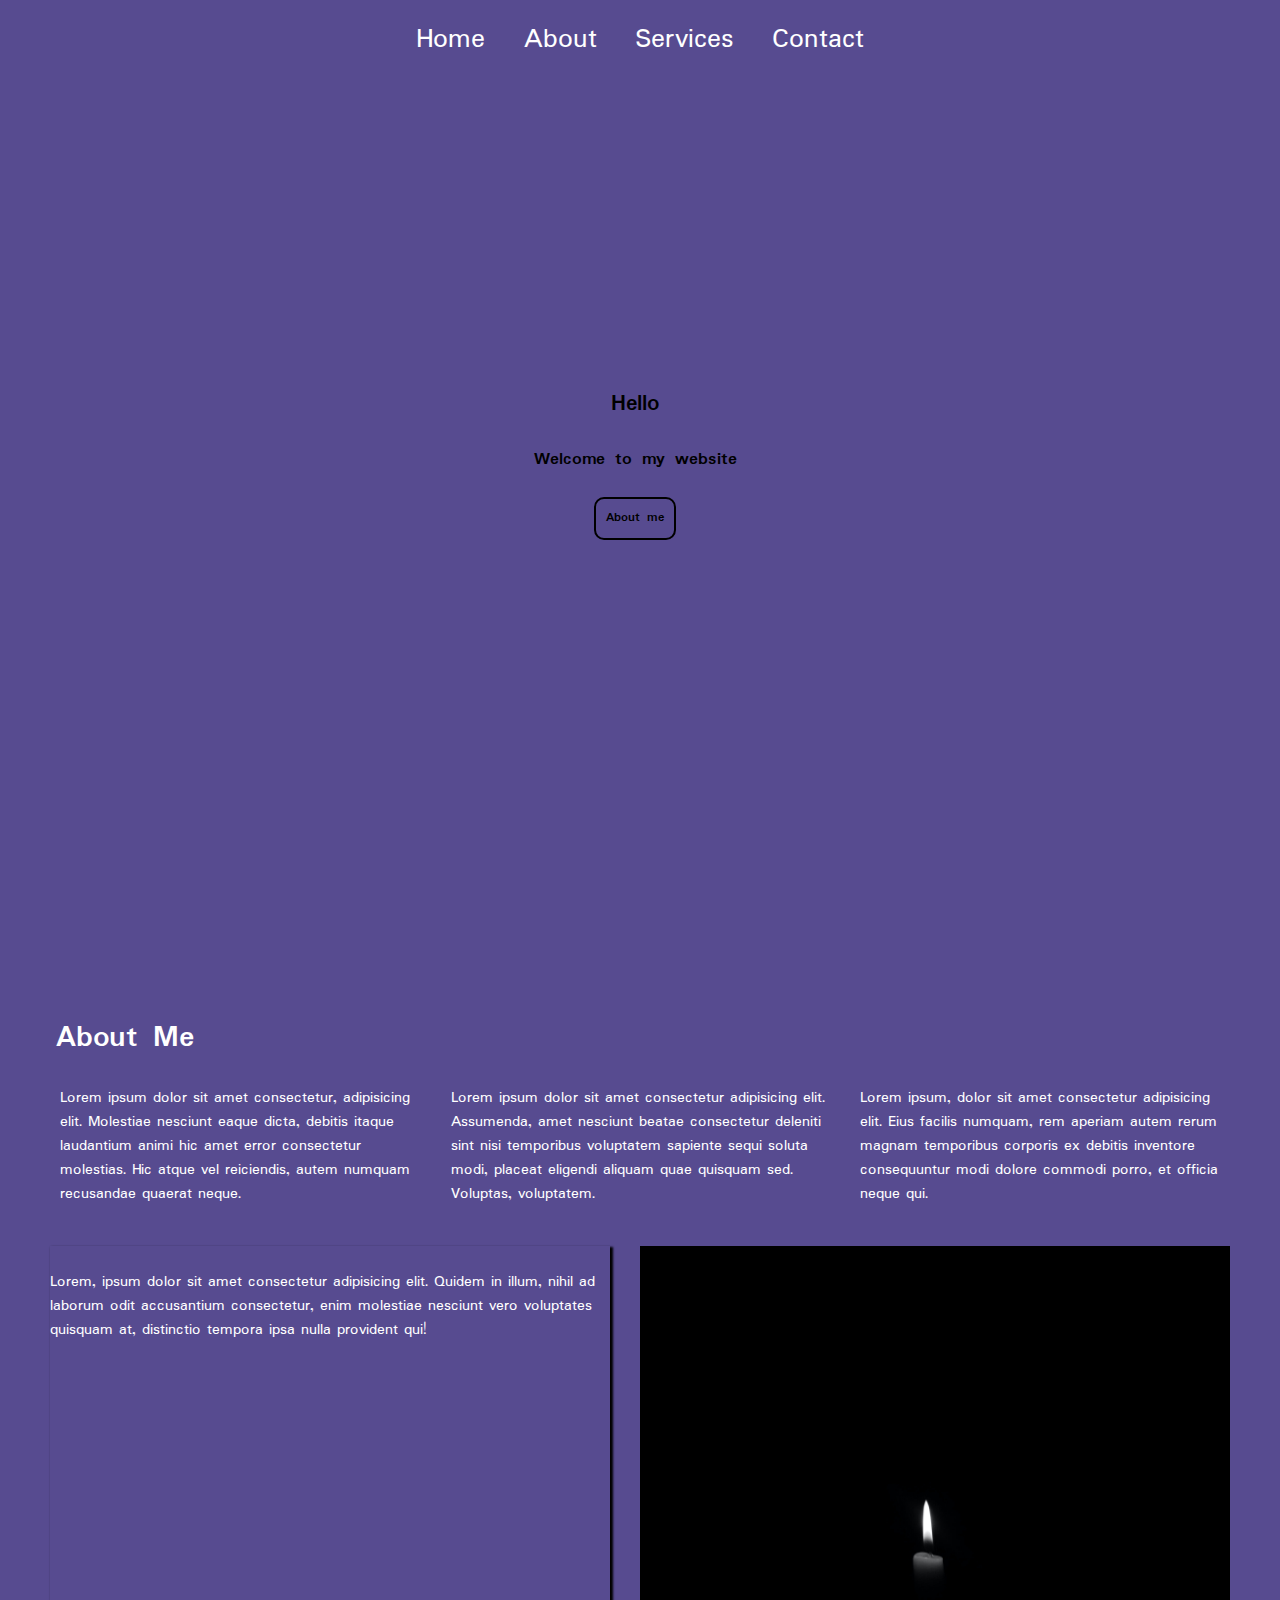
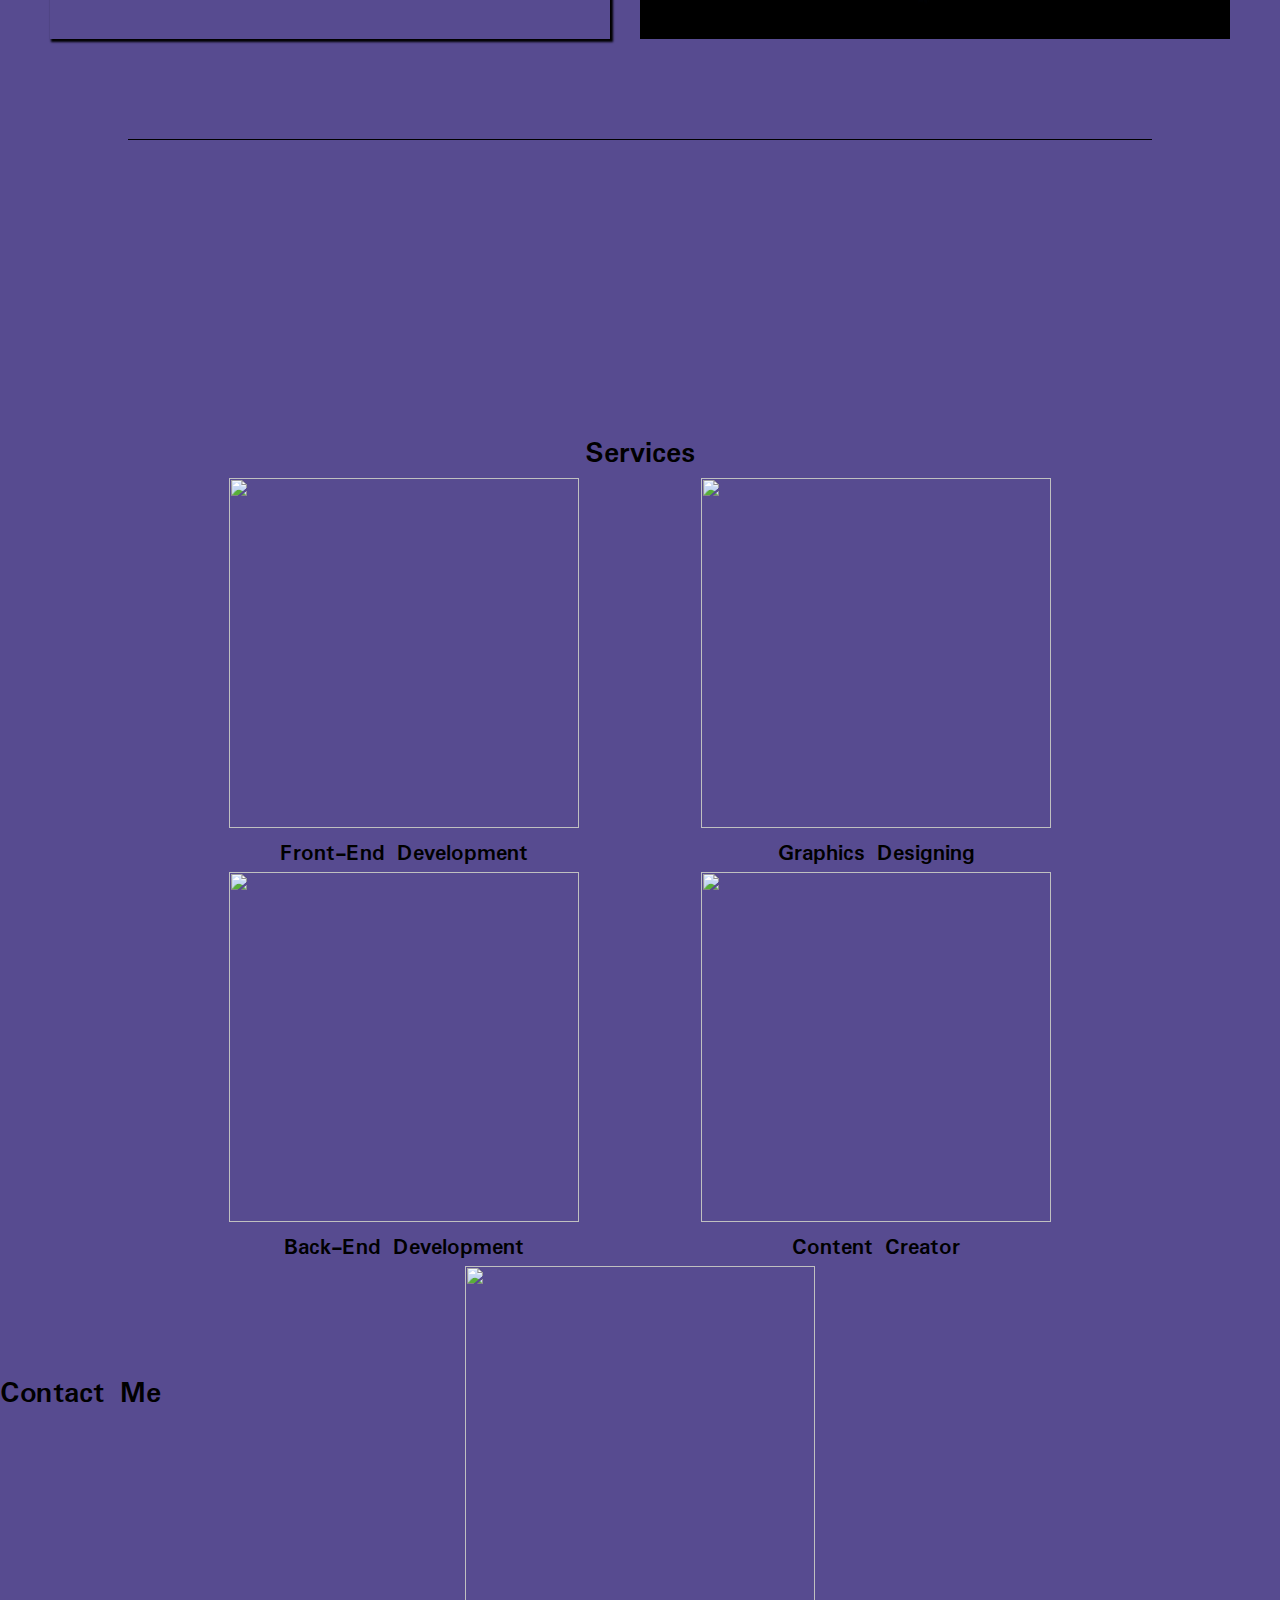
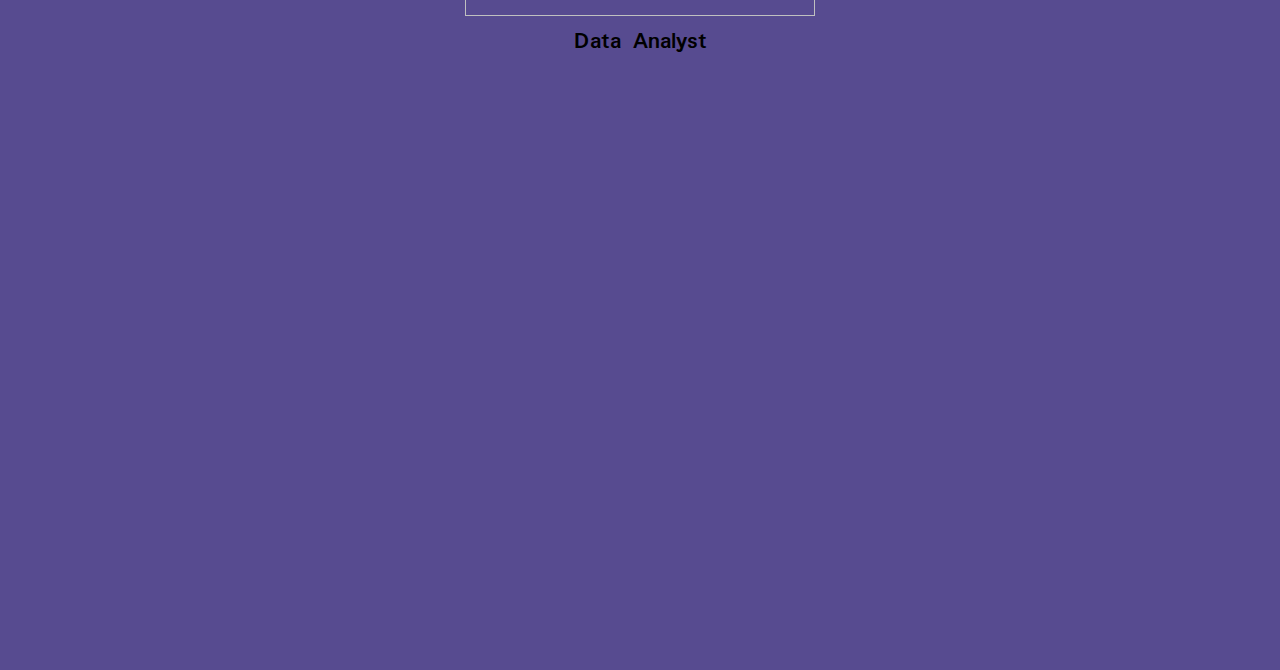
==== index.html @ d16b0ad0 "new html" ====
<!DOCTYPE html>
<html lang="en">
  <head>
    <meta charset="UTF-8" />
    <meta http-equiv="X-UA-Compatible" content="IE=edge" />
    <meta name="viewport" content="width=device-width, initial-scale=1.0" />
    <title>Portfoio</title>
    <link rel="stylesheet" href="./style.css" />
    <link rel="preconnect" href="https://fonts.gstatic.com" />
    <link
      href="https://fonts.googleapis.com/css2?family=Padauk&display=swap"
      rel="stylesheet"
    />
  </head>

  <body>
    <div class="container">
      <div class="nav">
        <div class="logo"></div>
        <div class="menu-items">
          <ul class="menu_list">
            <li><a href="#">Home</a></li>
            <li><a href="#about">About</a></li>
            <li><a href="#service">Services</a></li>
            <li><a href="#contact">Contact</a></li>
          </ul>
        </div>
      </div>
      <div class="text_overley">
        <h2 class="over_text">Hello</h2>
        <br />
        <h3>Welcome to my website</h3>
        <br />
        <a href="#about"><button class="btn">About me</button></a>
      </div>
    </div>

    <!-- Body part start -->
    <section class="about" id="about">
      <h1 class="text_about">About Me</h1>
      <div class="container_fluid">
        <div class="box">
          <p>
            Lorem ipsum dolor sit amet consectetur, adipisicing elit. Molestiae
            nesciunt eaque dicta, debitis itaque laudantium animi hic amet error
            consectetur molestias. Hic atque vel reiciendis, autem numquam
            recusandae quaerat neque.
          </p>
        </div>
        <div class="box">
          <p>
            Lorem ipsum dolor sit amet consectetur adipisicing elit. Assumenda,
            amet nesciunt beatae consectetur deleniti sint nisi temporibus
            voluptatem sapiente sequi soluta modi, placeat eligendi aliquam quae
            quisquam sed. Voluptas, voluptatem.
          </p>
        </div>
        <div class="box">
          <p>
            Lorem ipsum, dolor sit amet consectetur adipisicing elit. Eius
            facilis numquam, rem aperiam autem rerum magnam temporibus corporis
            ex debitis inventore consequuntur modi dolore commodi porro, et
            officia neque qui.
          </p>
        </div>
      </div>
      <div class="image_container">
        <div class="text_box">
          <br />

          <p>
            Lorem, ipsum dolor sit amet consectetur adipisicing elit. Quidem in
            illum, nihil ad laborum odit accusantium consectetur, enim molestiae
            nesciunt vero voluptates quisquam at, distinctio tempora ipsa nulla
            provident qui!
          </p>
        </div>
        <img class="img_img" src="/1.jpg" alt="" />
      </div>
      <div class="line"></div>
    </section>

    <section class="service" id="service">
      <div class="text_section">
        <h1>Services</h1>
      </div>
      <div class="service_container">
        <div class="img_service">
          <img
            class="query"
            src="
          website.svg"
            alt=""
          />

          <h4>Front-End Development</h4>
        </div>
        <div class="img_service">
          <img src="desiug.svg" alt="" />
          <h4>Graphics Designing</h4>
        </div>
        <div class="img_service">
          <img src="backend.svg" alt="" />

          <h4>Back-End Development</h4>
        </div>

        <div class="img_service">
          <img src="content.svg" alt="" />
          <h4>Content Creator</h4>
        </div>
        <div class="img_service">
          <img src="dataanalyst.svg" alt="" />
          <h4>Data Analyst</h4>
        </div>
      </div>
    </section>
    <section class="contact" id="contact">
      <h1>Contact Me</h1>
    </section>
  </body>
</html>
---- style.css ----
* {
  margin: 0;
  padding: 0;
  box-sizing: border-box;
  font-family: "Padauk", sans-serif;
}
html {
  scroll-behavior: smooth;
}
body {
  background-color: #574b90;
}

.container {
  margin-left: auto;
  margin-right: auto;

  background: url("2.jpg") no-repeat 0 0;
  background-size: cover;
  background-attachment: fixed;
  background-position: center;

  height: 110vh;
  width: 100%;
}

.nav {
  height: 100px;
  width: 100%;
}
.menu_items {
  display: flex;
}
.menu_list {
  display: flex;
  color: #fff;
  align-items: center;
  justify-content: center;
}
.menu_list > li {
  display: flex;
  color: #fff;
}
.menu_list > li > a {
  list-style: none;
  text-decoration: none;
  color: #fff;
  font-size: 1.8rem;

  padding: 1.2rem;
}
.menu_list > li > a:hover {
  font-weight: bold;
}
.text_overley {
  color: black;
  position: absolute;
  bottom: 40%;
  text-align: center;
  width: 100%;
  right: 5px;
}
.over_text {
  text-align: center;
}

.btn {
  padding: 0.6rem;
  background: #0000;
  border: 2px solid black;
  border-radius: 10px;

  color: black;
  font-weight: bold;
  cursor: pointer;
}
.btn:hover {
  background: transparent;
  padding: 0.7rem;
  color: #000;
}

#about {
  color: #fff;
  background: url("1.jpg") no-repeat 0 0;
  background-size: cover;
  background-attachment: fixed;
  background-position: center;

  height: 110vh;
  width: 100%;
}

.container_fluid {
  display: flex;
  margin: auto 50px;
}
.text_about {
  padding: 1.5rem;
  margin-left: 2rem;
}

.text_box {
  box-shadow: 2px 2px 2px 1px black;
  margin-right: 30px;
}

.box {
  margin: auto 10px;
}

.image_container {
  margin: 40px 50px;
  display: flex;
  justify-content: space-evenly;
}
.img_img {
  width: 50%;
  float: right;
}
.line {
  height: 1px;
  width: 80%;
  background-color: black;
  padding: 100px auto;
  margin: 100px auto;
}

.service {
  padding-top: 50px;
  color: black;
  padding: 50px;
  background: url("3.jpg") no-repeat 0 0;
  background-size: cover;
  background-attachment: fixed;
  background-position: center;

  height: 110vh;
  width: 100%;
}
.text_section {
  text-align: center;
}
.service_container {
  display: flex;
  width: 80%;
  margin: auto;
  flex-wrap: wrap;
  flex: 3;
}
.img_service {
  margin: auto;
}
.img_service > img {
  height: 350px;
  width: 350px;
}

.img_service > h4 {
  text-align: center;
  font-size: 1.5rem;
}
.contact {
  background: url("4.jpg") no-repeat 0 0;
  background-size: cover;
  background-attachment: fixed;
  background-position: center;

  height: 100vh;
  width: 100%;
}
@media only screen and (max-width: 600px) {
  .contact {
    height: 150vh;
  }
}
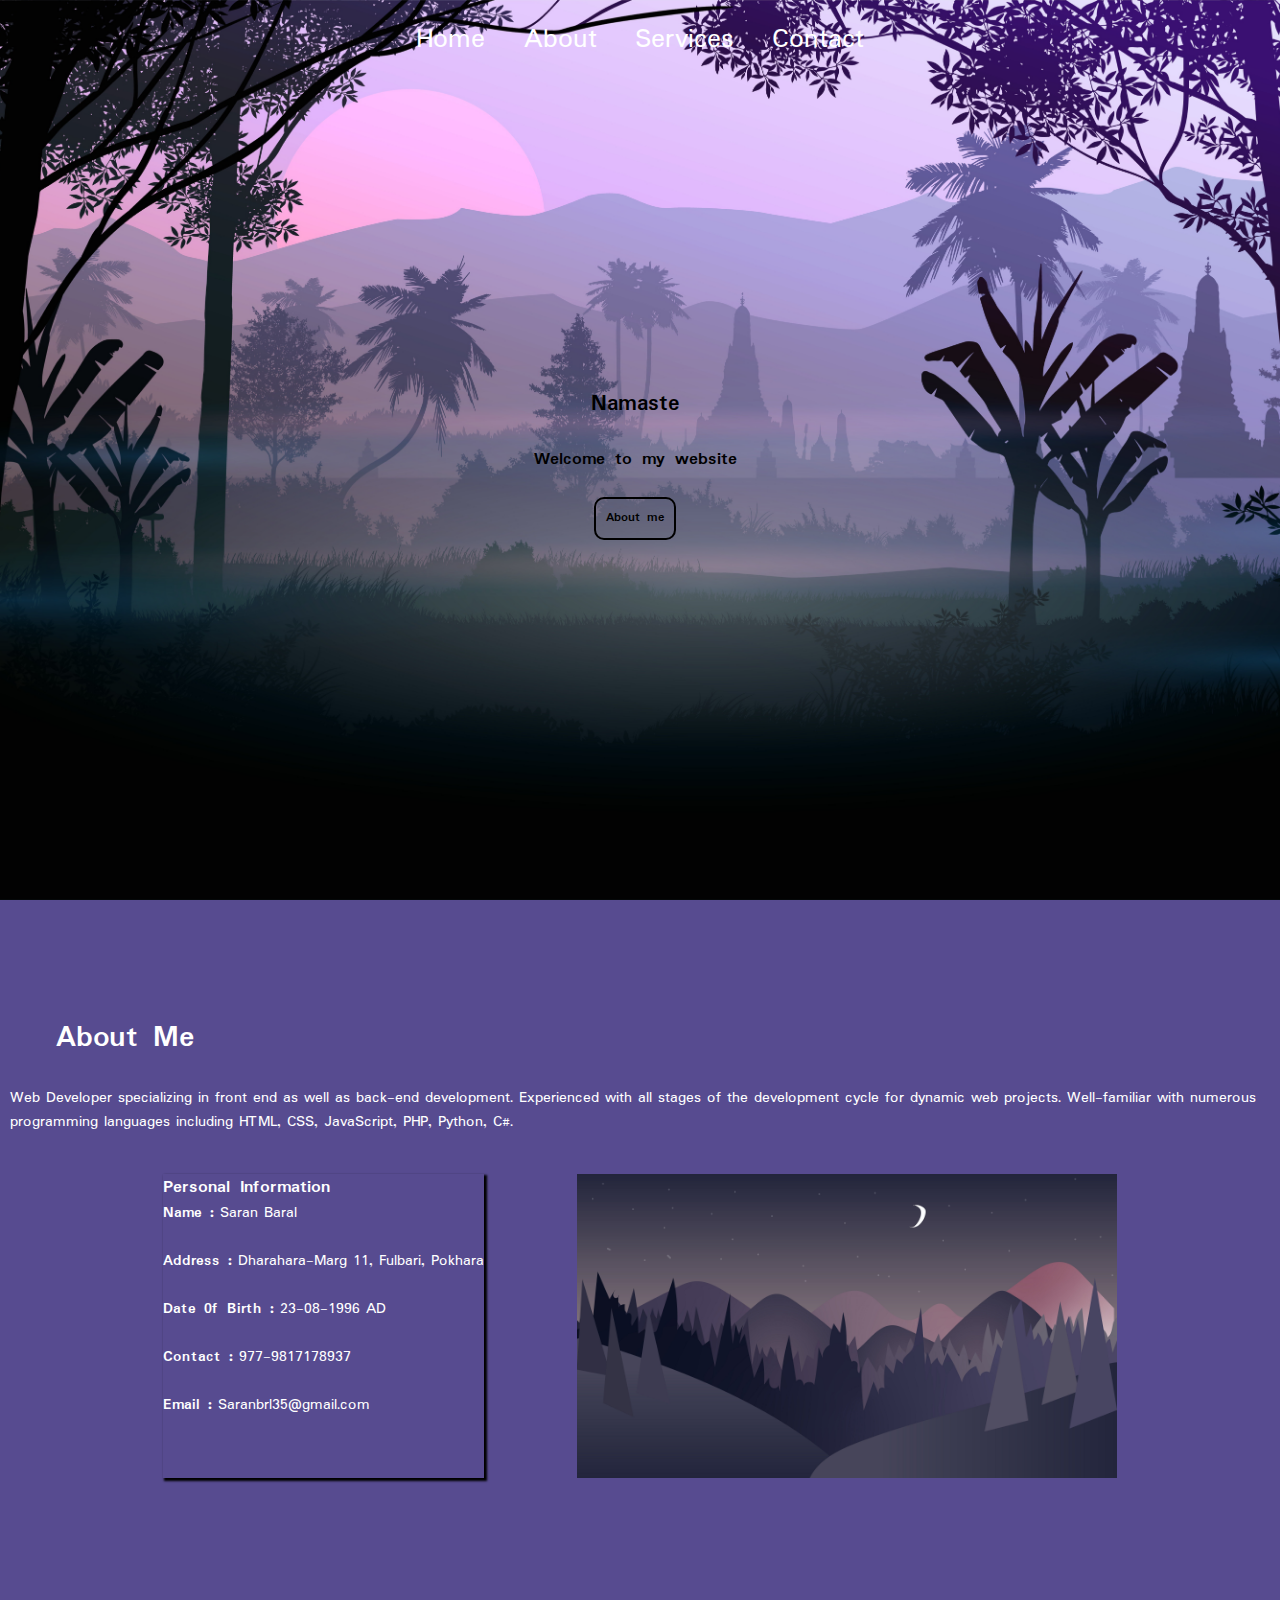
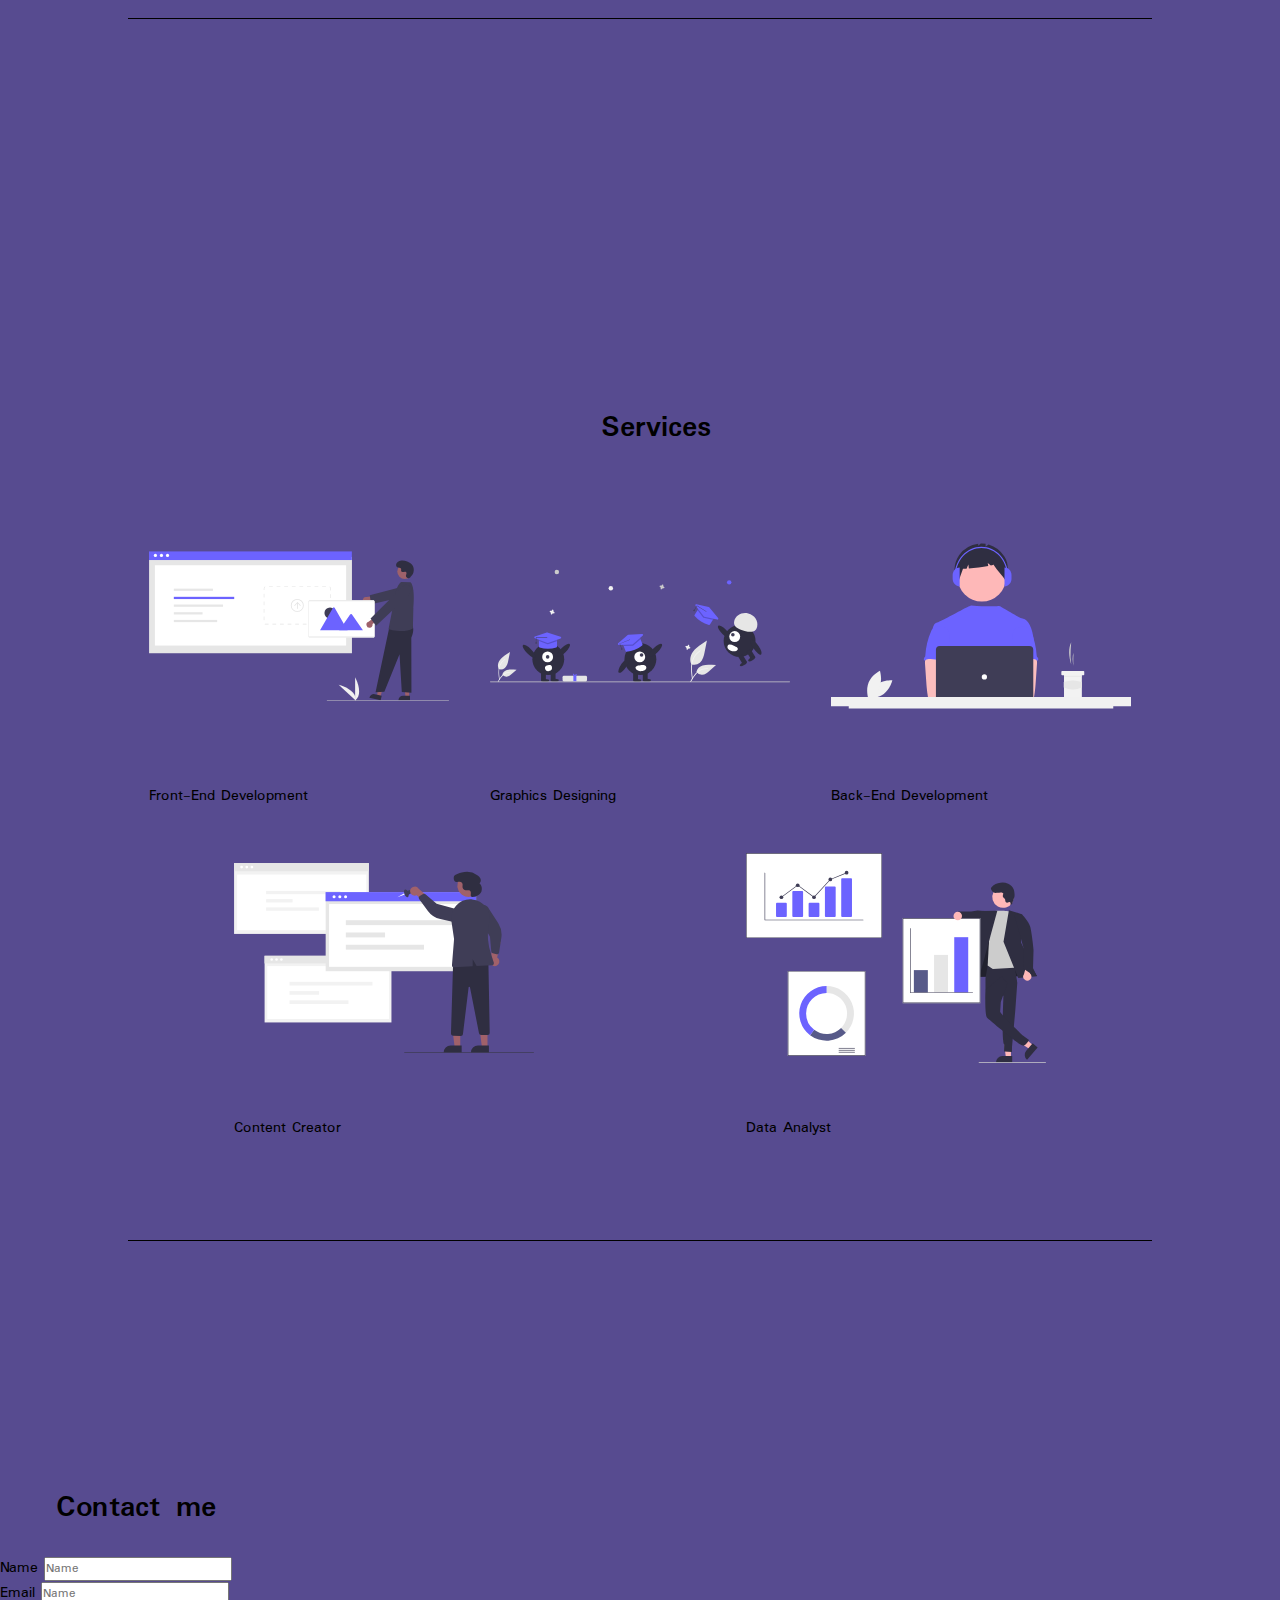
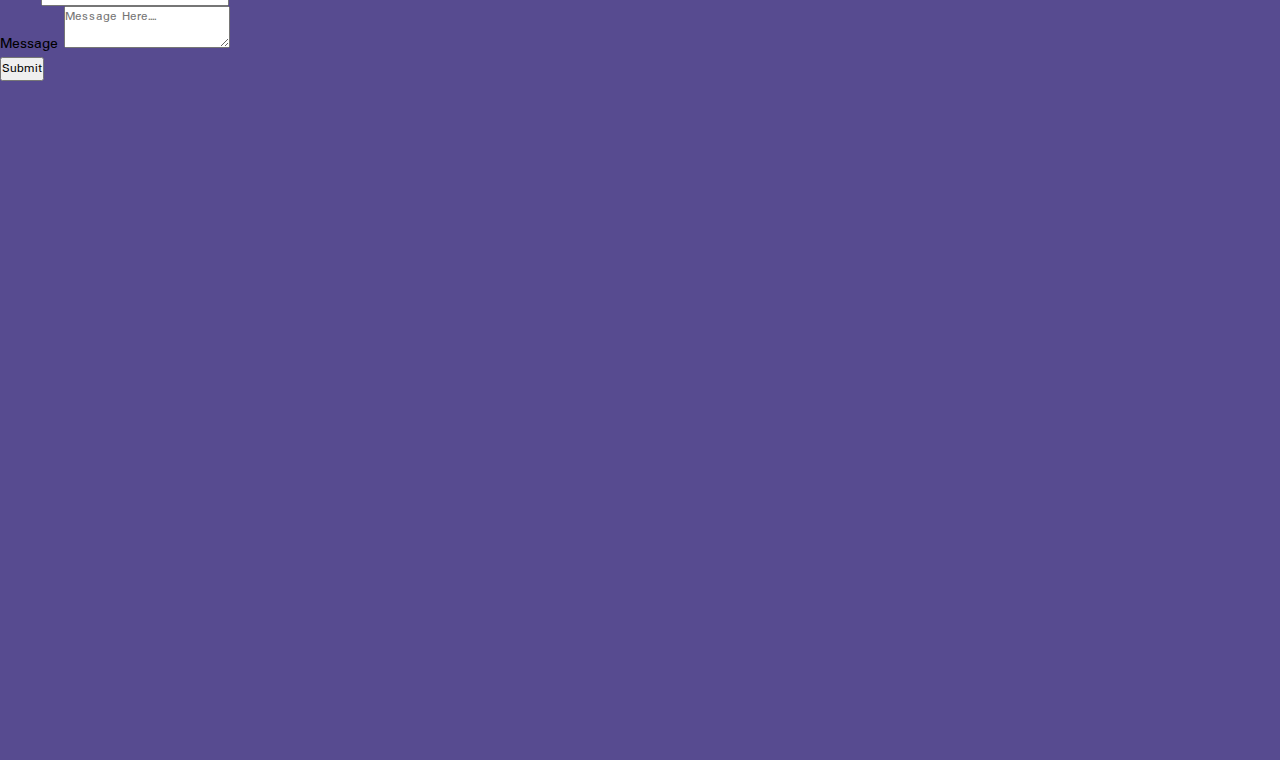
==== commit 367dca8f: "new update" ====
--- a/index.html
+++ b/index.html
@@ -4,13 +4,18 @@
     <meta charset="UTF-8" />
     <meta http-equiv="X-UA-Compatible" content="IE=edge" />
     <meta name="viewport" content="width=device-width, initial-scale=1.0" />
-    <title>Portfoio</title>
+    <title>Saran Baral</title>
     <link rel="stylesheet" href="./style.css" />
     <link rel="preconnect" href="https://fonts.gstatic.com" />
     <link
       href="https://fonts.googleapis.com/css2?family=Padauk&display=swap"
       rel="stylesheet"
     />
+    <link
+      rel="stylesheet"
+      href="https://unicons.iconscout.com/release/v4.0.0/css/line.css"
+    />
+    <script src="./index.js"></script>
   </head>
 
   <body>
@@ -19,104 +24,146 @@
         <div class="logo"></div>
         <div class="menu-items">
           <ul class="menu_list">
-            <li><a href="#">Home</a></li>
-            <li><a href="#about">About</a></li>
-            <li><a href="#service">Services</a></li>
-            <li><a href="#contact">Contact</a></li>
+            <li>
+              <a href="#"><i class="uil uil-estate"></i>Home</a>
+            </li>
+            <li>
+              <a href="#about"><i class="uil uil-user-check"></i>About</a>
+            </li>
+            <li>
+              <a href="#service"
+                ><i class="uil uil-shopping-bag"></i>Services</a
+              >
+            </li>
+            <li>
+              <a href="#contact"><i class="uil uil-phone-alt"></i>Contact</a>
+            </li>
           </ul>
         </div>
       </div>
       <div class="text_overley">
-        <h2 class="over_text">Hello</h2>
+        <h2 class="over_text">Namaste</h2>
         <br />
         <h3>Welcome to my website</h3>
         <br />
-        <a href="#about"><button class="btn">About me</button></a>
+        <a href="#about"
+          ><button class="btn">
+            About me<i class="uil uil-angle-down"></i></button
+        ></a>
       </div>
     </div>
 
     <!-- Body part start -->
     <section class="about" id="about">
       <h1 class="text_about">About Me</h1>
+      <div class="box">
+        <p class="main_text">
+          Web Developer specializing in front end as well as back-end
+          development. Experienced with all stages of the development cycle for
+          dynamic web projects. Well-familiar with numerous programming
+          languages including HTML, CSS, JavaScript, PHP, Python, C#.
+        </p>
+      </div>
       <div class="container_fluid">
-        <div class="box">
-          <p>
-            Lorem ipsum dolor sit amet consectetur, adipisicing elit. Molestiae
-            nesciunt eaque dicta, debitis itaque laudantium animi hic amet error
-            consectetur molestias. Hic atque vel reiciendis, autem numquam
-            recusandae quaerat neque.
-          </p>
+        <div class="image_container">
+          <div class="text_box">
+            <h3 class="mains_text"><strong>Personal Information</strong></h3>
+
+            <p class="main_text"><strong>Name :</strong> Saran Baral</p>
+            <br />
+            <p class="main_text">
+              <strong>Address :</strong> Dharahara-Marg 11, Fulbari, Pokhara
+            </p>
+            <br />
+            <p class="main_text">
+              <strong>Date 0f Birth :</strong> 23-08-1996 AD
+            </p>
+            <br />
+            <p class="main_text"><strong>Contact :</strong> 977-9817178937</p>
+            <br />
+            <p class="main_text">
+              <strong>Email :</strong> Saranbrl35@gmail.com
+            </p>
+            <br />
+          </div>
+          <img class="img_img" src="/1.jpg" alt="" />
         </div>
-        <div class="box">
-          <p>
-            Lorem ipsum dolor sit amet consectetur adipisicing elit. Assumenda,
-            amet nesciunt beatae consectetur deleniti sint nisi temporibus
-            voluptatem sapiente sequi soluta modi, placeat eligendi aliquam quae
-            quisquam sed. Voluptas, voluptatem.
-          </p>
-        </div>
-        <div class="box">
-          <p>
-            Lorem ipsum, dolor sit amet consectetur adipisicing elit. Eius
-            facilis numquam, rem aperiam autem rerum magnam temporibus corporis
-            ex debitis inventore consequuntur modi dolore commodi porro, et
-            officia neque qui.
-          </p>
-        </div>
-      </div>
-      <div class="image_container">
-        <div class="text_box">
-          <br />
-
-          <p>
-            Lorem, ipsum dolor sit amet consectetur adipisicing elit. Quidem in
-            illum, nihil ad laborum odit accusantium consectetur, enim molestiae
-            nesciunt vero voluptates quisquam at, distinctio tempora ipsa nulla
-            provident qui!
-          </p>
-        </div>
-        <img class="img_img" src="/1.jpg" alt="" />
       </div>
       <div class="line"></div>
     </section>
 
     <section class="service" id="service">
       <div class="text_section">
-        <h1>Services</h1>
+        <h1 class="text_about">Services</h1>
       </div>
       <div class="service_container">
         <div class="img_service">
           <img
-            class="query"
             src="
           website.svg"
             alt=""
           />
 
-          <h4>Front-End Development</h4>
+          <p class="main_text">Front-End Development</p>
         </div>
         <div class="img_service">
           <img src="desiug.svg" alt="" />
-          <h4>Graphics Designing</h4>
+          <p class="main_text">Graphics Designing</p>
         </div>
         <div class="img_service">
           <img src="backend.svg" alt="" />
-
-          <h4>Back-End Development</h4>
+          <p class="main_text">Back-End Development</p>
         </div>
-
         <div class="img_service">
           <img src="content.svg" alt="" />
-          <h4>Content Creator</h4>
+          <p class="main_text">Content Creator</p>
         </div>
         <div class="img_service">
           <img src="dataanalyst.svg" alt="" />
-          <h4>Data Analyst</h4>
+          <p class="main_text">Data Analyst</p>
         </div>
       </div>
+      <div class="line"></div>
     </section>
     <section class="contact" id="contact">
-      <h1>Contact Me</h1>
+      <h1 class="text_about">Contact me</h1>
+      <form name="myForm" onsubmit=" return validateForm()" class="form">
+        <div class="form_main">
+          <div class="fields">
+            <label class="form_text">Name </label>
+            <input
+              type="text"
+              class="form_control"
+              name="fname"
+              placeholder="Name"
+            />
+            <span id="error-name"></span>
+          </div>
+          <div class="fields">
+            <label class="form_text">Email </label>
+            <input
+              type="email"
+              class="form_control"
+              name="femail"
+              placeholder="Name"
+            />
+            <span id="error-email"></span>
+          </div>
+          <div class="fields">
+            <label class="form_text">Message </label>
+            <textarea
+              name="fmessage"
+              class="form_control"
+              placeholder="Message Here...."
+            ></textarea>
+            <span id="error-message"></span>
+          </div>
+        </div>
+
+        <button id="btn_contact">Submit</button>
+      </form>
     </section>
+
+    <footer class="footer"></footer>
   </body>
 </html>
--- a/style.css
+++ b/style.css
@@ -127,15 +127,15 @@
 }
 
 .service {
-  padding-top: 50px;
+  
   color: black;
-  padding: 50px;
+  padding: 20 50px;
   background: url("3.jpg") no-repeat 0 0;
   background-size: cover;
   background-attachment: fixed;
   background-position: center;
 
-  height: 110vh;
+  height: 120vh;
   width: 100%;
 }
 .text_section {
@@ -152,8 +152,8 @@
   margin: auto;
 }
 .img_service > img {
-  height: 350px;
-  width: 350px;
+  height: 300px;
+  width: 300px;
 }
 
 .img_service > h4 {
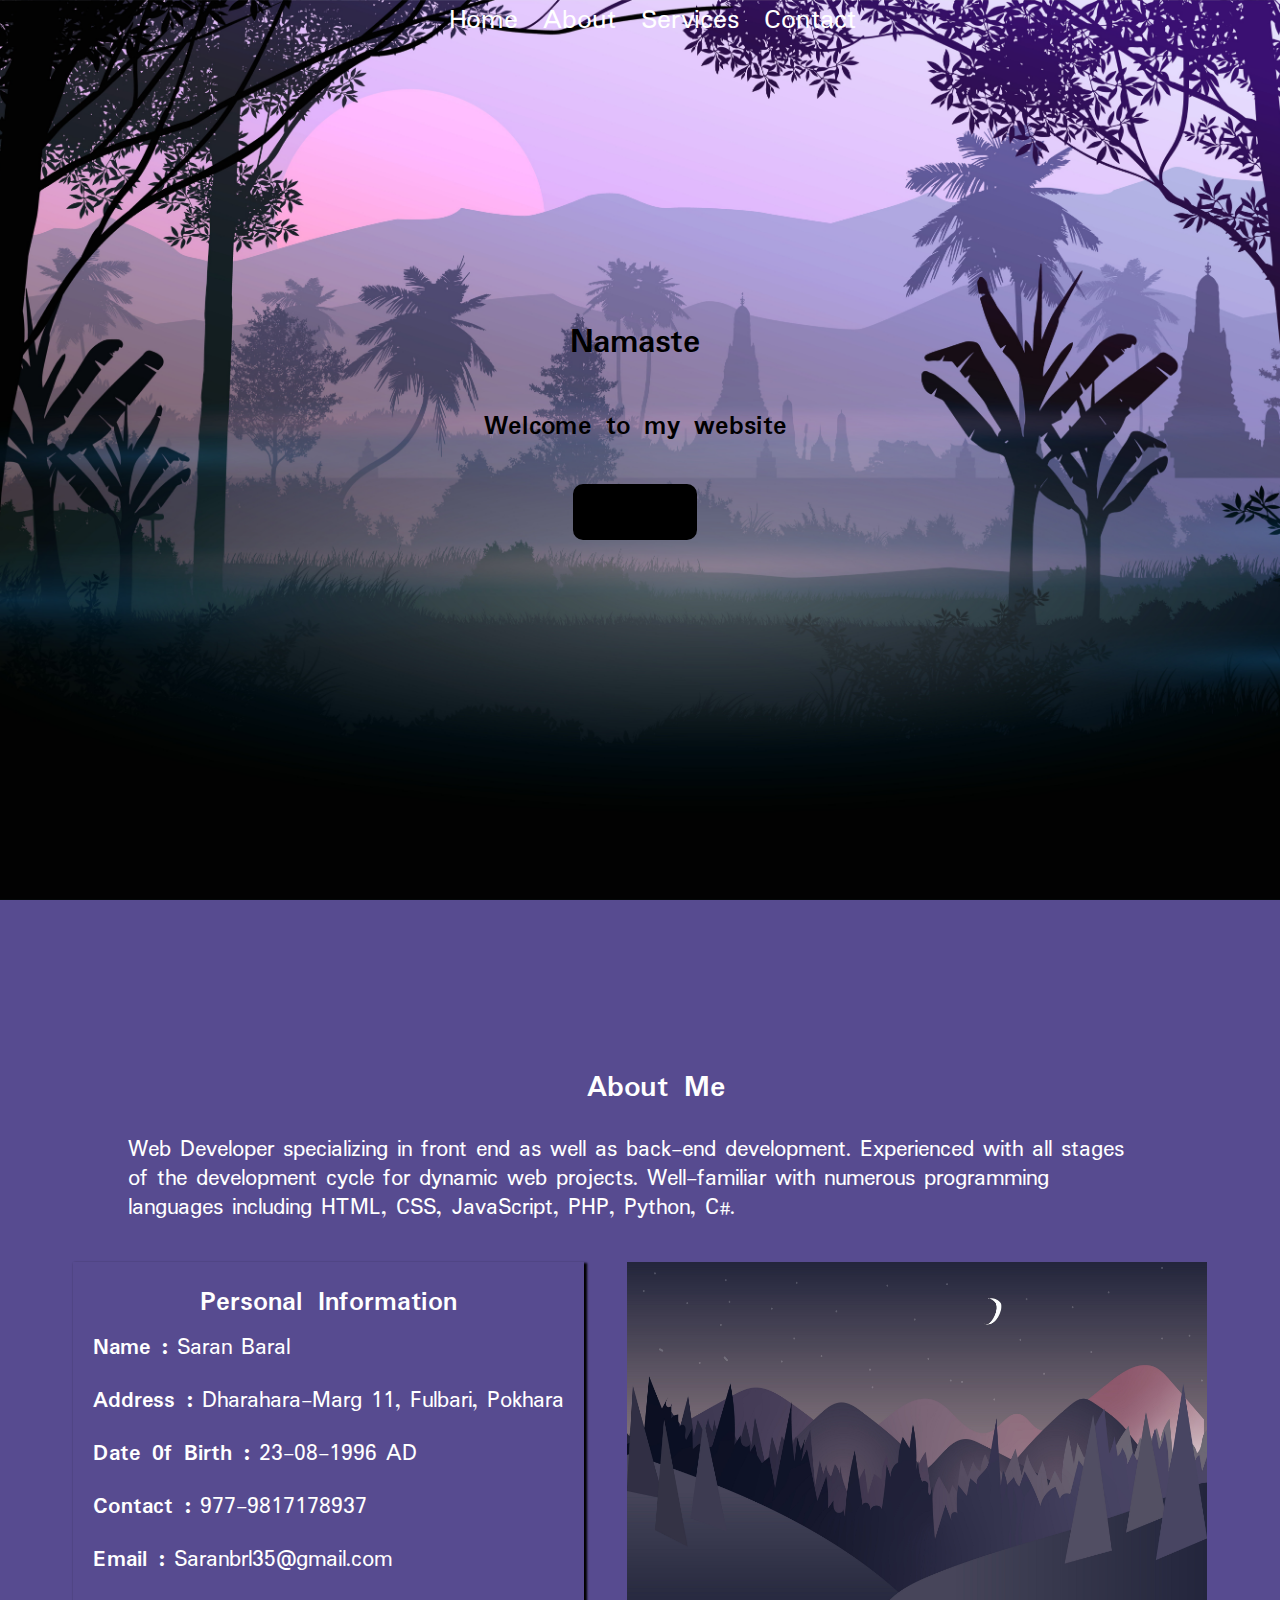
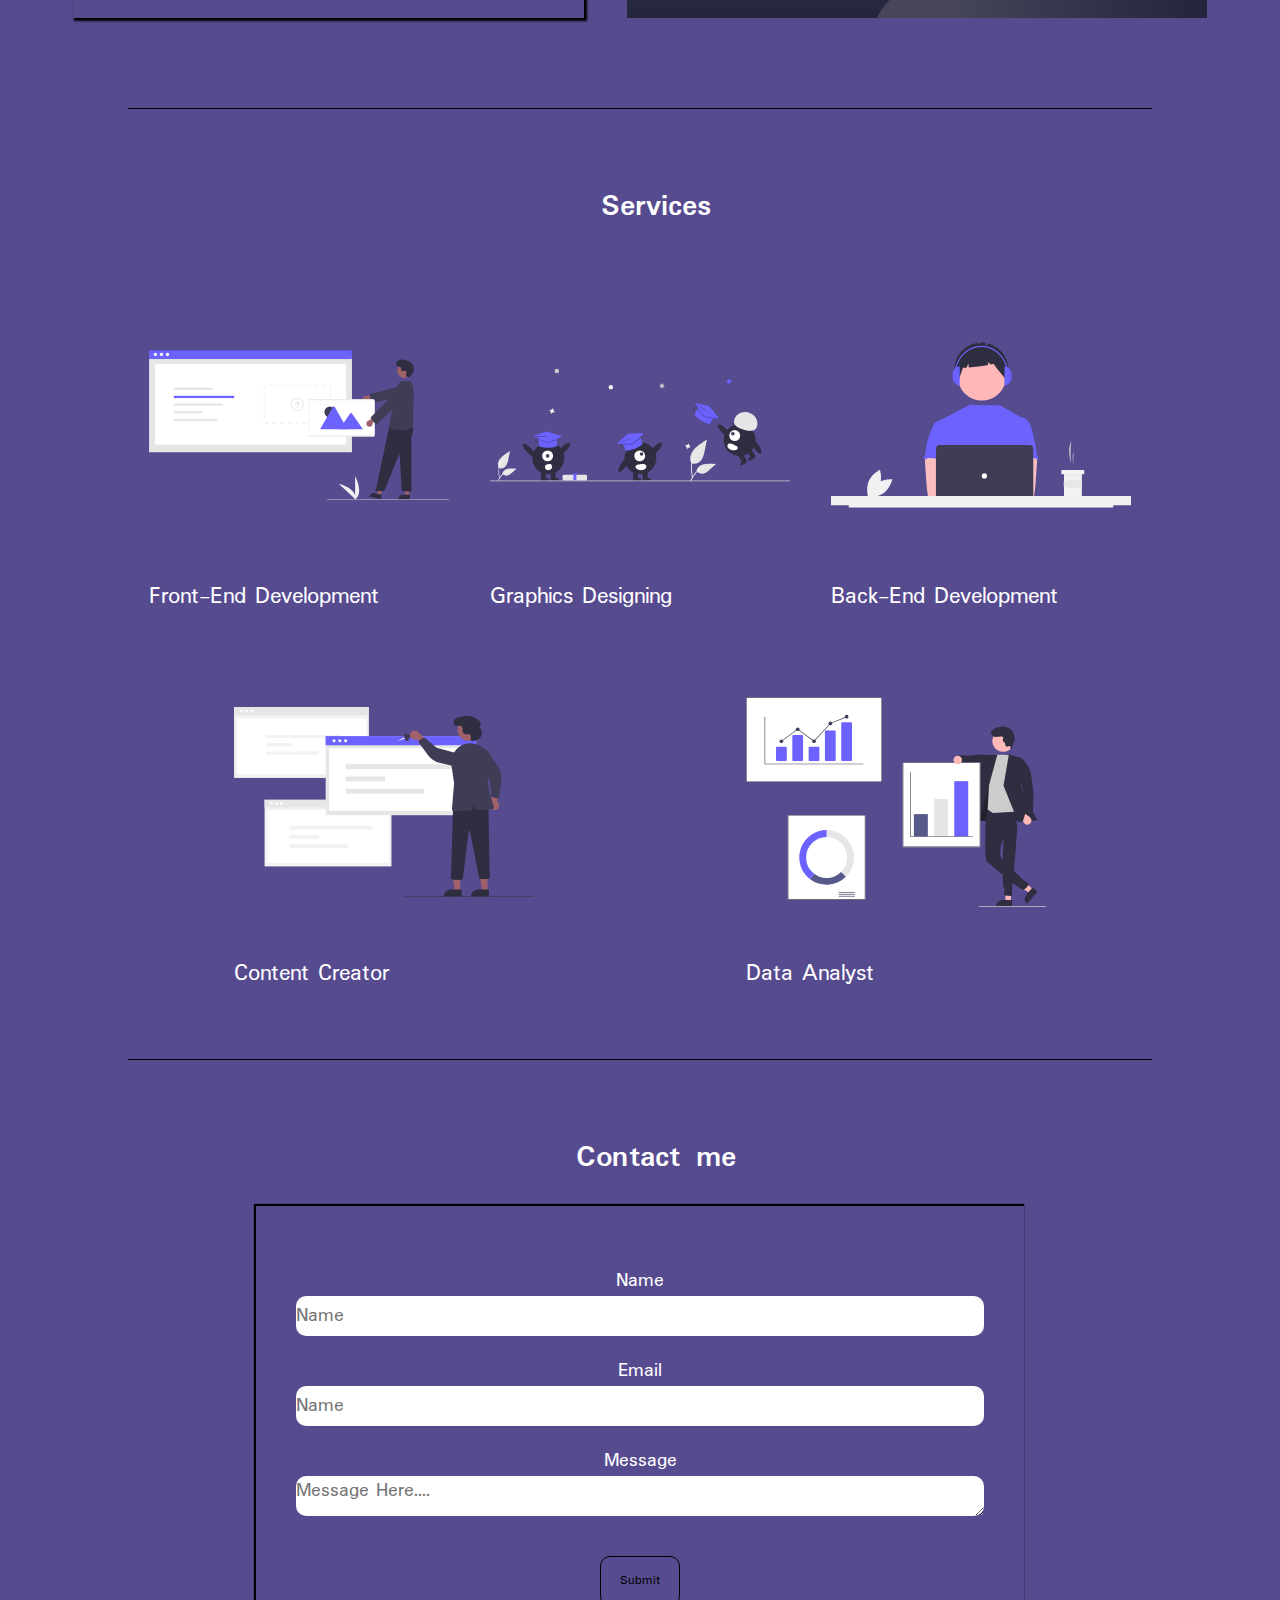
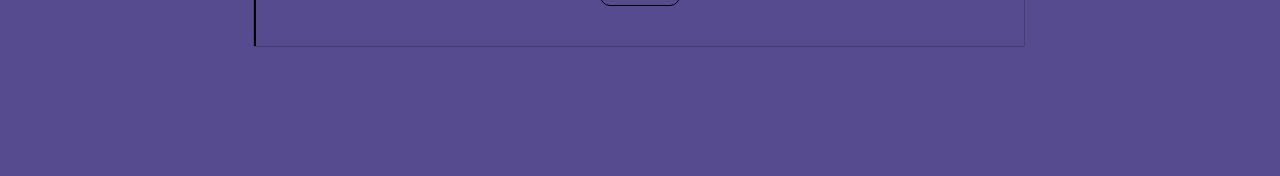
==== commit f5d66479: "new update" ====
--- a/index.html
+++ b/index.html
@@ -86,7 +86,7 @@
             </p>
             <br />
           </div>
-          <img class="img_img" src="/1.jpg" alt="" />
+          <img class="img_img" src="1.jpg" alt="" />
         </div>
       </div>
       <div class="line"></div>
--- a/style.css
+++ b/style.css
@@ -46,8 +46,7 @@
   text-decoration: none;
   color: #fff;
   font-size: 1.8rem;
-
-  padding: 1.2rem;
+  margin-left: 25px;
 }
 .menu_list > li > a:hover {
   font-weight: bold;
@@ -59,54 +58,58 @@
   text-align: center;
   width: 100%;
   right: 5px;
+  font-size: 1.5rem;
 }
 .over_text {
   text-align: center;
 }
 
 .btn {
-  padding: 0.6rem;
-  background: #0000;
+  padding: 0.5rem;
+  background: #000;
   border: 2px solid black;
   border-radius: 10px;
-
+  font-size: 1.5rem;
   color: black;
   font-weight: bold;
   cursor: pointer;
 }
 .btn:hover {
-  background: transparent;
-  padding: 0.7rem;
-  color: #000;
-}
-
+  background: #000;
+  color: #fff;
+}
+.main_text {
+  font-size: 1.5rem;
+  line-height: 1.8rem;
+}
 #about {
   color: #fff;
-  background: url("1.jpg") no-repeat 0 0;
-  background-size: cover;
-  background-attachment: fixed;
-  background-position: center;
-
-  height: 110vh;
-  width: 100%;
 }
 
 .container_fluid {
   display: flex;
-  margin: auto 50px;
+  margin: auto 10px;
 }
 .text_about {
   padding: 1.5rem;
   margin-left: 2rem;
+  text-align: center;
+  margin-top: 50px;
+  font-size: 2rem;
 }
 
 .text_box {
   box-shadow: 2px 2px 2px 1px black;
   margin-right: 30px;
+  padding: 20px;
+}
+.text_box > h3 {
+  text-align: center;
 }
 
 .box {
-  margin: auto 10px;
+  width: 80%;
+  margin: auto;
 }
 
 .image_container {
@@ -122,24 +125,21 @@
   height: 1px;
   width: 80%;
   background-color: black;
-  padding: 100px auto;
-  margin: 100px auto;
-}
-
+  padding: auto;
+  margin: 50px auto;
+}
+.mains_text {
+  margin-bottom: 10px;
+  font-size: 1.8rem;
+}
 .service {
-  
-  color: black;
-  padding: 20 50px;
-  background: url("3.jpg") no-repeat 0 0;
-  background-size: cover;
-  background-attachment: fixed;
-  background-position: center;
-
-  height: 120vh;
+  color: #fff;
+
   width: 100%;
 }
 .text_section {
   text-align: center;
+  font-size: 1.9rem;
 }
 .service_container {
   display: flex;
@@ -147,9 +147,12 @@
   margin: auto;
   flex-wrap: wrap;
   flex: 3;
+  align-items: center;
+  justify-content: center;
 }
 .img_service {
   margin: auto;
+  padding: 20px;
 }
 .img_service > img {
   height: 300px;
@@ -161,16 +164,86 @@
   font-size: 1.5rem;
 }
 .contact {
-  background: url("4.jpg") no-repeat 0 0;
-  background-size: cover;
-  background-attachment: fixed;
-  background-position: center;
-
-  height: 100vh;
-  width: 100%;
-}
-@media only screen and (max-width: 600px) {
-  .contact {
-    height: 150vh;
-  }
-}
+  text-align: center;
+  color: #fff;
+}
+.contact_container {
+  display: flex;
+
+  justify-content: space-evenly;
+  align-items: center;
+}
+
+.form {
+  width: 60%;
+  margin: auto;
+  position: relative;
+  height: auto;
+  box-shadow: -1px -1px 1px 1px black;
+  padding: 40px;
+}
+.form_text {
+  font-size: 20px;
+}
+.fields {
+  display: flex;
+  flex-direction: column;
+  margin: 20px auto;
+  justify-content: start;
+  align-items: center;
+  width: 100%;
+}
+.fields > span {
+  color: red;
+}
+.form_control {
+  height: 40px;
+  border-radius: 10px;
+  border: none;
+  font-size: 20px;
+  margin: auto;
+  width: 100%;
+}
+
+#btn_contact {
+  background-color: #574b90;
+  margin-top: 20px;
+  height: 50px;
+  width: 80px;
+  border-radius: 10px;
+  border: 1px solid black;
+  cursor: pointer;
+}
+.footer {
+  height: 80px;
+  margin-top: 50px;
+}
+
+@media only screen and (max-width: 769px) {
+  .menu_list > li > a {
+    list-style: none;
+    text-decoration: none;
+    color: rgb(255, 255, 255);
+    font-size: 1rem;
+    margin-left: 15px;
+  }
+  .img_service {
+    margin: auto 40px;
+    padding: 10px;
+  }
+  .img_service > img {
+    height: 200px;
+    width: 200px;
+    margin: auto;
+  }
+  .box,
+  .text_box,
+  .main_text,
+  .mains_text {
+    font-size: 0.9rem;
+    line-height: 1;
+  }
+  .form_control {
+    width: 200px;
+  }
+}
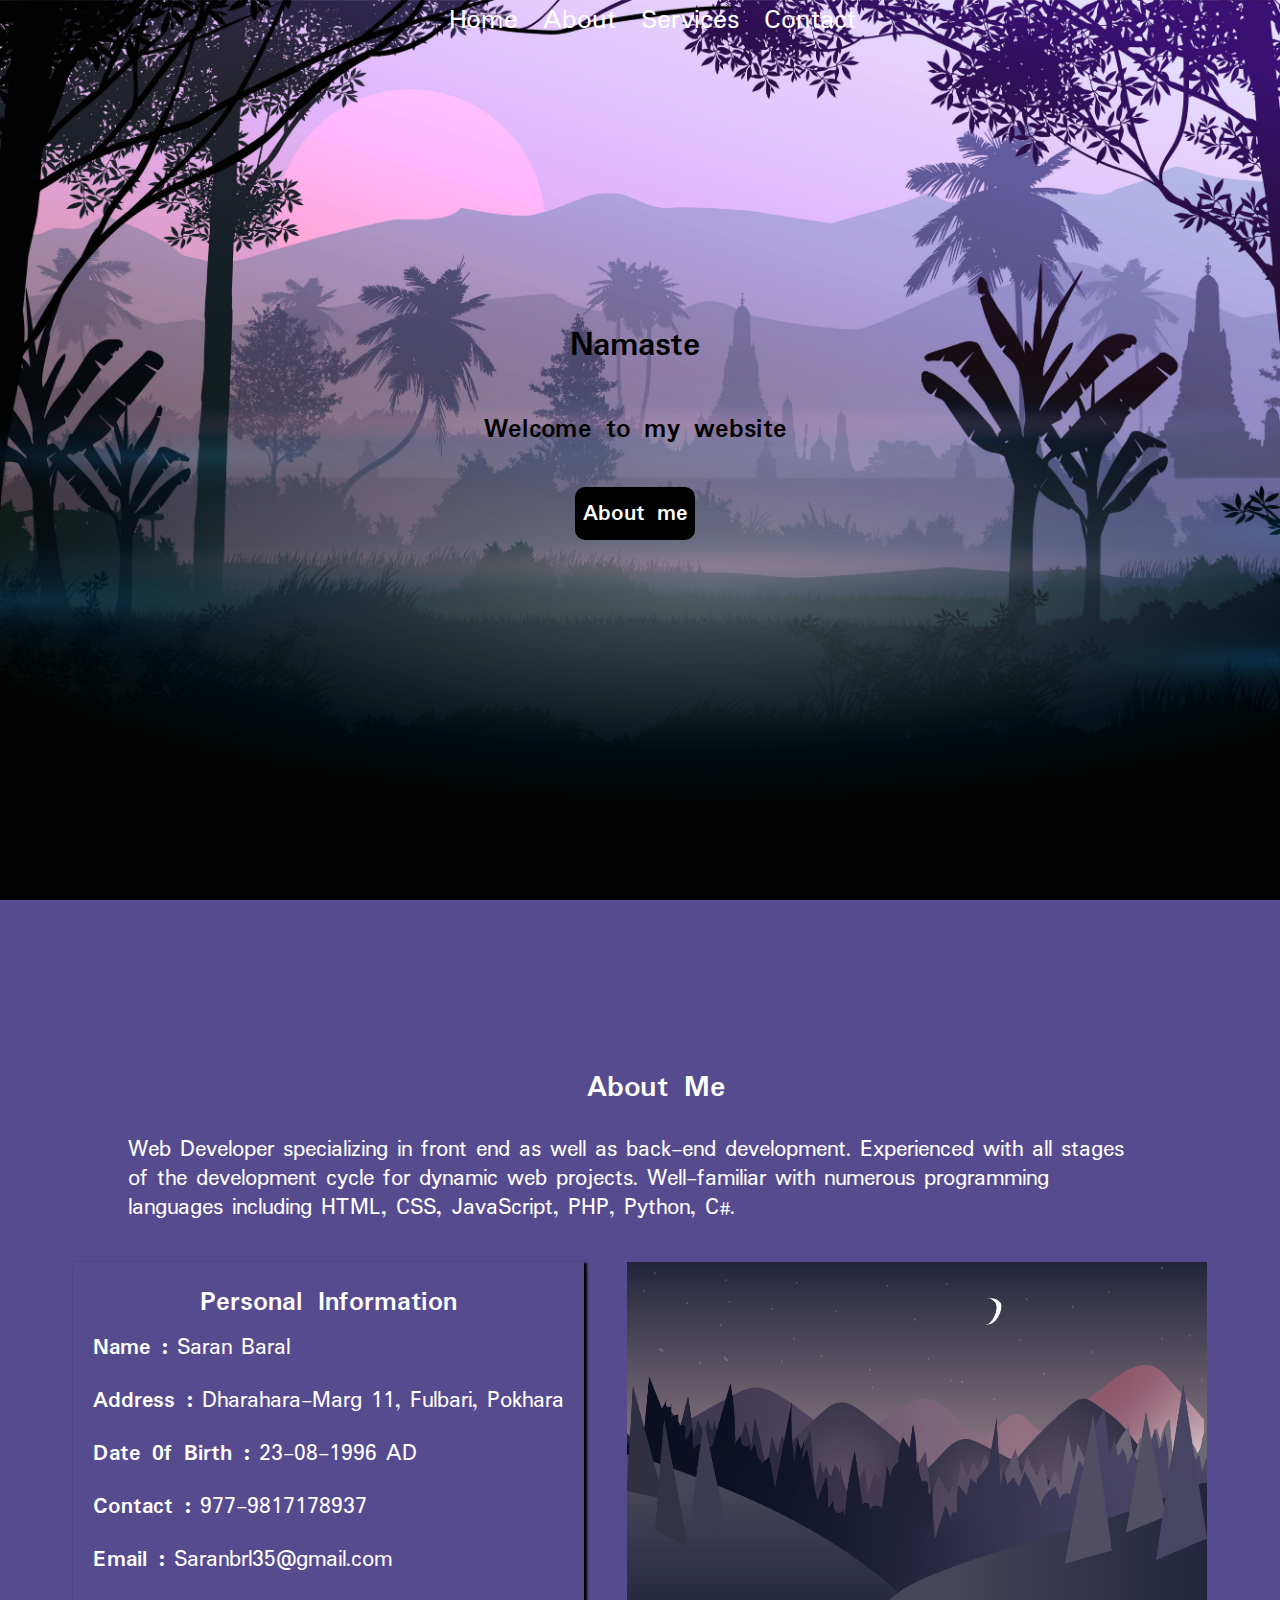
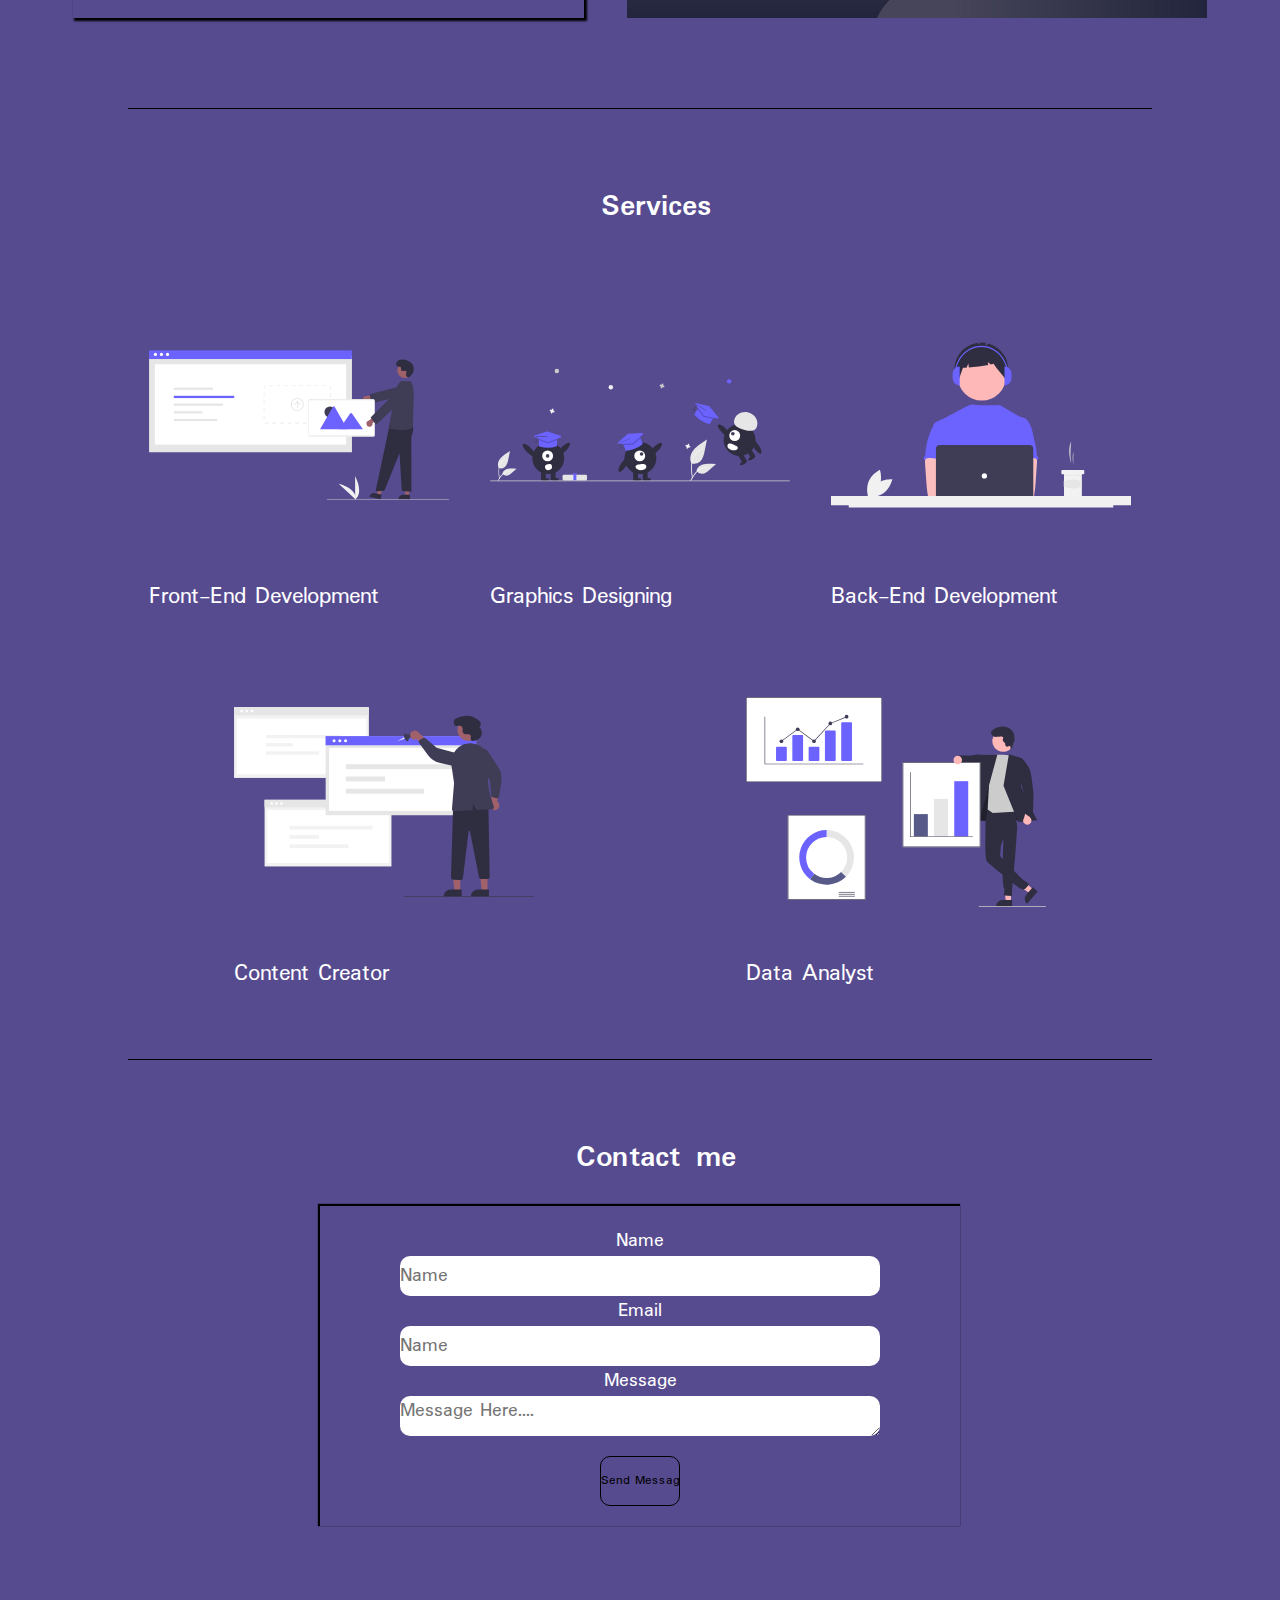
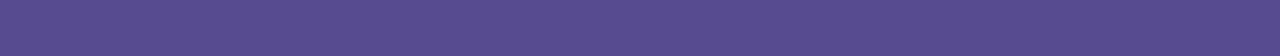
==== commit e5562631: "new after contact" ====
--- a/index.html
+++ b/index.html
@@ -127,7 +127,7 @@
     </section>
     <section class="contact" id="contact">
       <h1 class="text_about">Contact me</h1>
-      <form name="myForm" onsubmit=" return validateForm()" class="form">
+      <form name="myForm" class="form" method="post" action="mailhandler.php">
         <div class="form_main">
           <div class="fields">
             <label class="form_text">Name </label>
@@ -146,12 +146,14 @@
               class="form_control"
               name="femail"
               placeholder="Name"
+              id="email"
             />
             <span id="error-email"></span>
           </div>
           <div class="fields">
             <label class="form_text">Message </label>
             <textarea
+              id="message"
               name="fmessage"
               class="form_control"
               placeholder="Message Here...."
@@ -159,11 +161,17 @@
             <span id="error-message"></span>
           </div>
         </div>
-
-        <button id="btn_contact">Submit</button>
+        <!-- <button id="btn_contact" type="submit" onclick=" return validateForm()">
+          Send Message
+        </button> -->
+        <input
+          type="submit"
+          name="submit"
+          value="Send Message"
+          id="btn_contact"
+        />
       </form>
     </section>
-
     <footer class="footer"></footer>
   </body>
 </html>
--- a/style.css
+++ b/style.css
@@ -65,12 +65,12 @@
 }
 
 .btn {
-  padding: 0.5rem;
+  padding: 0.4rem;
   background: #000;
   border: 2px solid black;
   border-radius: 10px;
   font-size: 1.5rem;
-  color: black;
+  color: #fff;
   font-weight: bold;
   cursor: pointer;
 }
@@ -167,42 +167,35 @@
   text-align: center;
   color: #fff;
 }
-.contact_container {
-  display: flex;
-
-  justify-content: space-evenly;
-  align-items: center;
-}
 
 .form {
-  width: 60%;
-  margin: auto;
-  position: relative;
+  width: 50%;
   height: auto;
   box-shadow: -1px -1px 1px 1px black;
-  padding: 40px;
+  padding: 20px;
+  margin: auto;
+  position: relative;
 }
 .form_text {
   font-size: 20px;
 }
 .fields {
+  position: relative;
   display: flex;
   flex-direction: column;
-  margin: 20px auto;
   justify-content: start;
   align-items: center;
-  width: 100%;
 }
 .fields > span {
   color: red;
 }
 .form_control {
+  position: relative;
   height: 40px;
   border-radius: 10px;
   border: none;
   font-size: 20px;
-  margin: auto;
-  width: 100%;
+  width: 80%;
 }
 
 #btn_contact {
@@ -219,7 +212,7 @@
   margin-top: 50px;
 }
 
-@media only screen and (max-width: 769px) {
+@media only screen and (max-width: 768px) {
   .menu_list > li > a {
     list-style: none;
     text-decoration: none;
@@ -244,6 +237,13 @@
     line-height: 1;
   }
   .form_control {
-    width: 200px;
-  }
-}
+    width: 220px;
+  }
+  .form {
+    width: 70%;
+    height: auto;
+    border: 1px solid black;
+    padding: 20px;
+    margin: auto;
+  }
+}
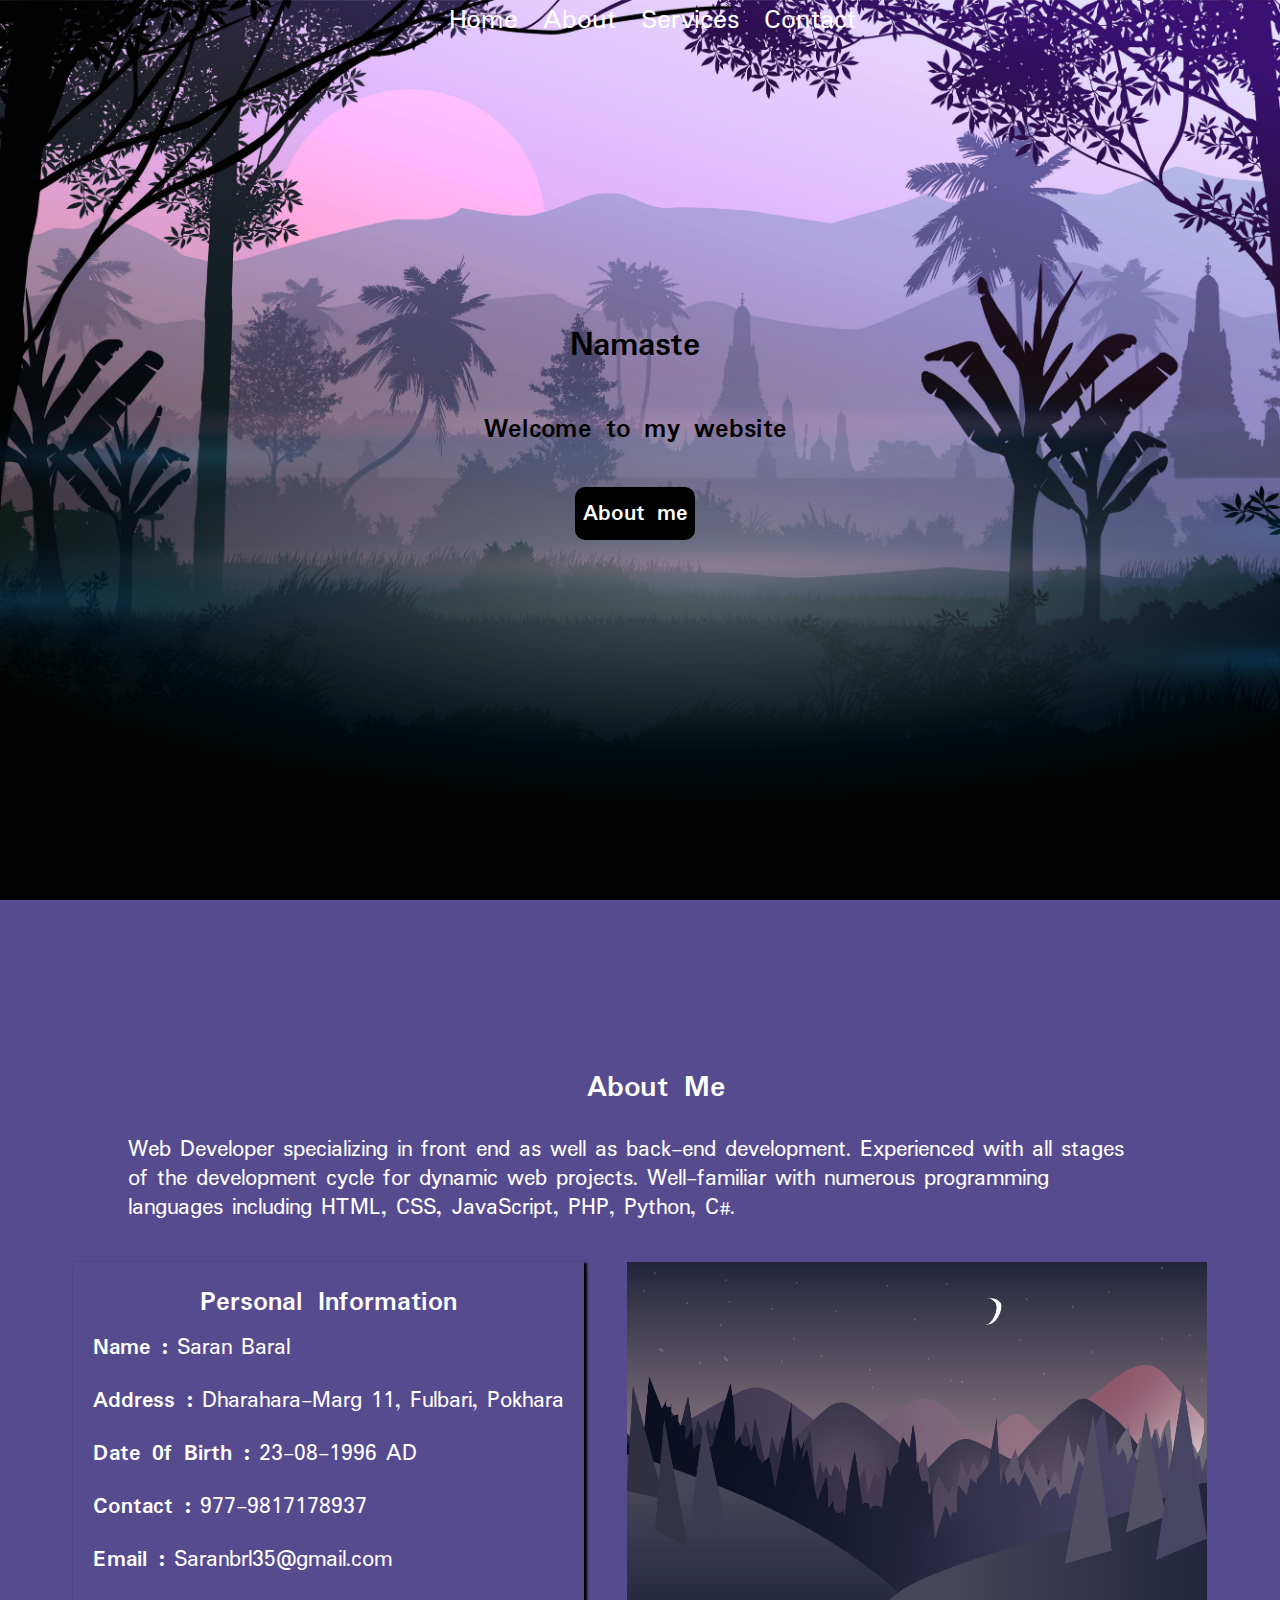
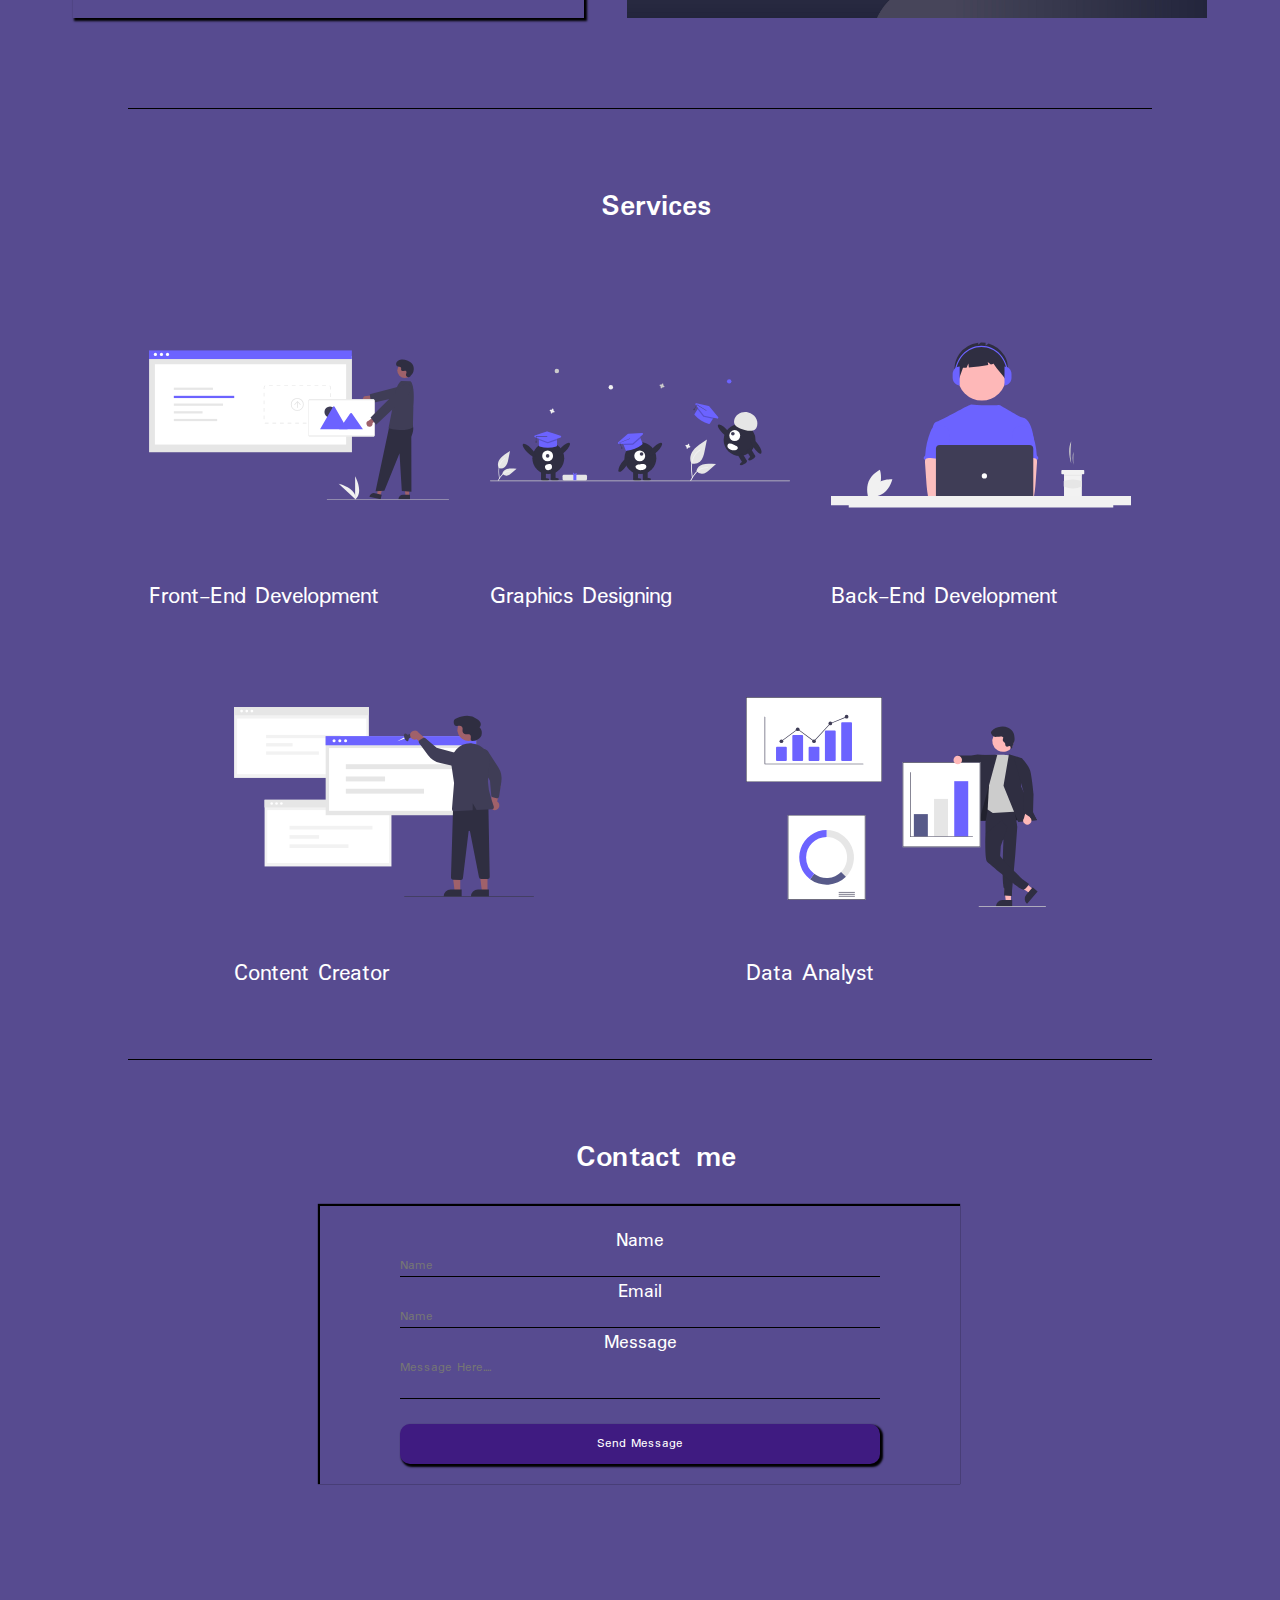
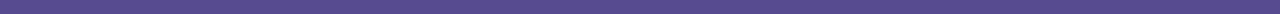
==== commit d2220523: "after contact" ====
--- a/index.html
+++ b/index.html
@@ -165,6 +165,7 @@
           Send Message
         </button> -->
         <input
+               onclick=" return validateForm()"
           type="submit"
           name="submit"
           value="Send Message"
--- a/style.css
+++ b/style.css
@@ -190,22 +190,40 @@
   color: red;
 }
 .form_control {
-  position: relative;
+  /* position: relative;
   height: 40px;
   border-radius: 10px;
   border: none;
   font-size: 20px;
-  width: 80%;
+  width: 80%; */
+  width: 80%;
+  background: transparent;
+  border: none;
+  outline: none;
+  border-bottom: 1px solid rgb(0, 0, 0);
+  color: #fff;
+}
+#message {
+  resize: none;
 }
 
 #btn_contact {
-  background-color: #574b90;
-  margin-top: 20px;
-  height: 50px;
-  width: 80px;
+  background-color: #3f1b81;
+  margin-top: 25px;
+  height: 40px;
+  width: 80%;
   border-radius: 10px;
-  border: 1px solid black;
+  border: none;
+  box-shadow: 2px 2px 2px 1px black;
   cursor: pointer;
+  font-weight: 200;
+  color: #fff;
+}
+#btn_contact:hover {
+  background-color: #000;
+  color: #fff;
+  box-shadow: none;
+  font-weight: 100;
 }
 .footer {
   height: 80px;
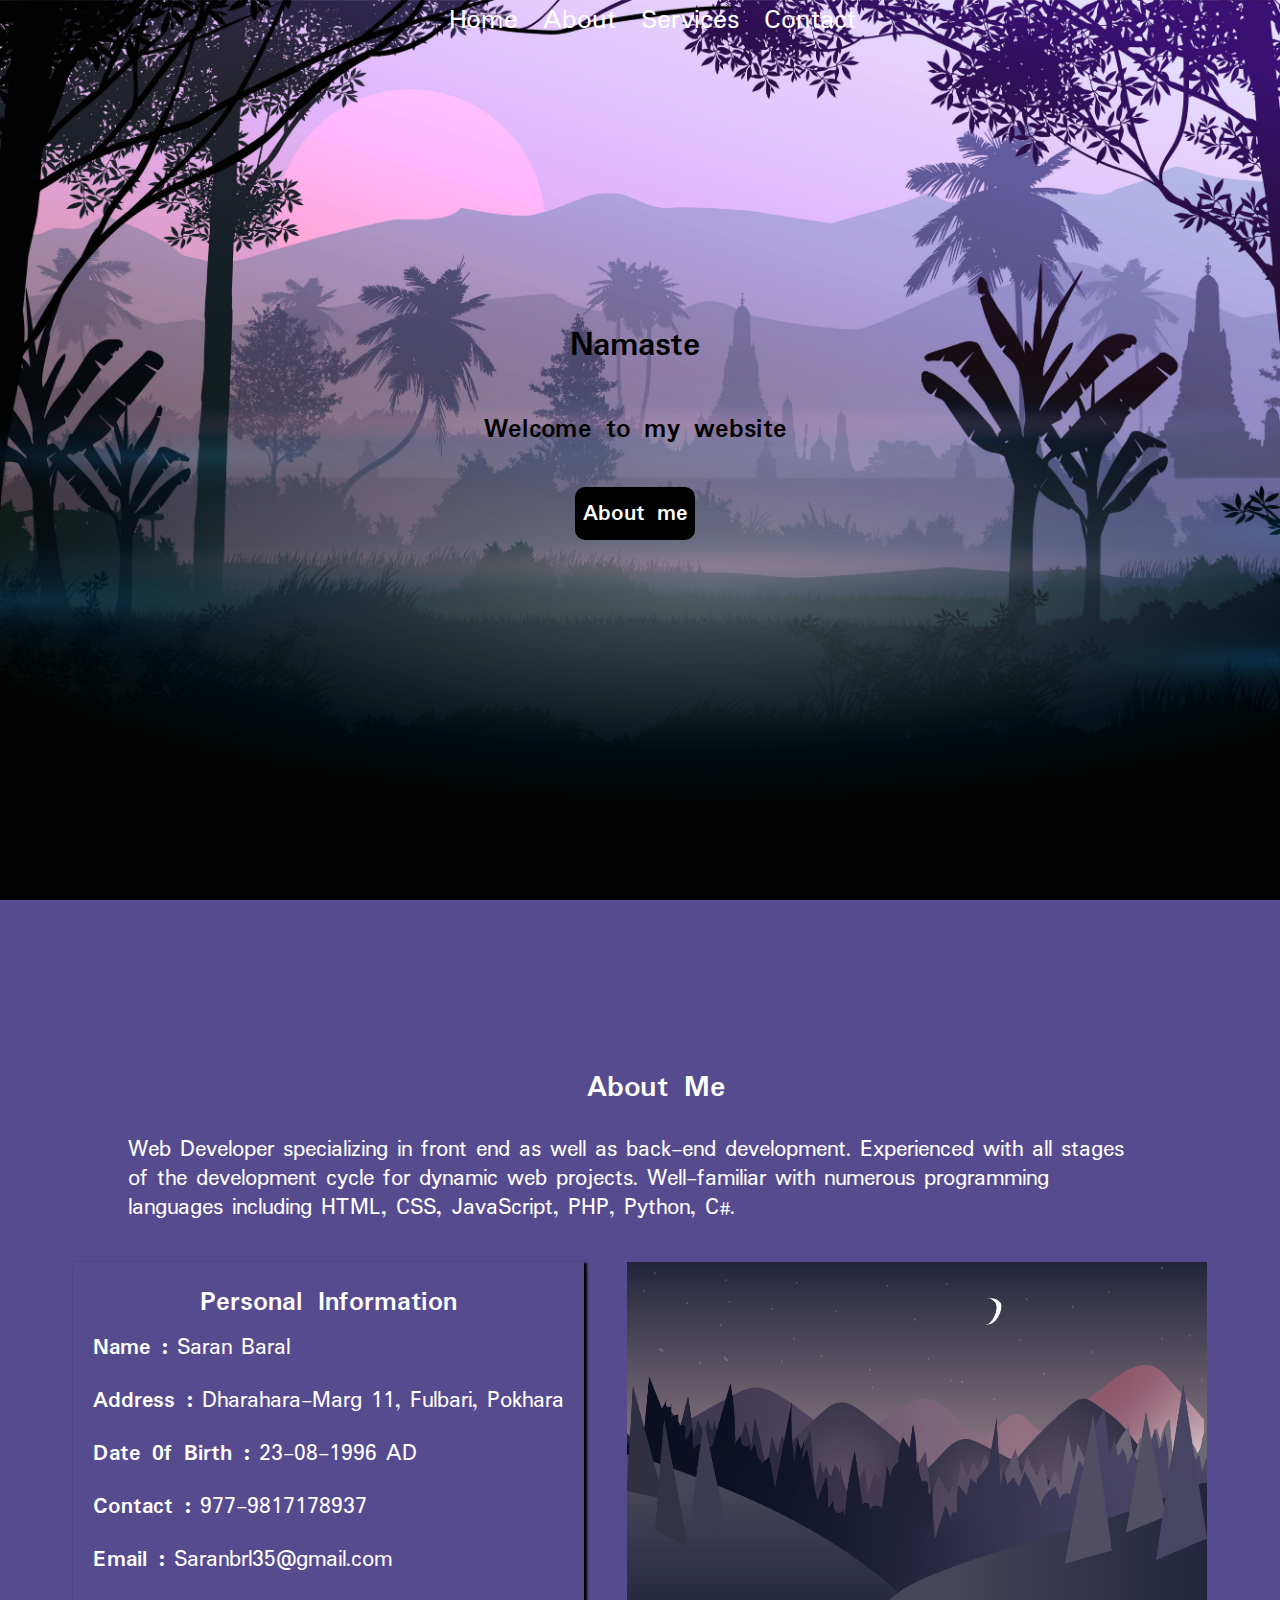
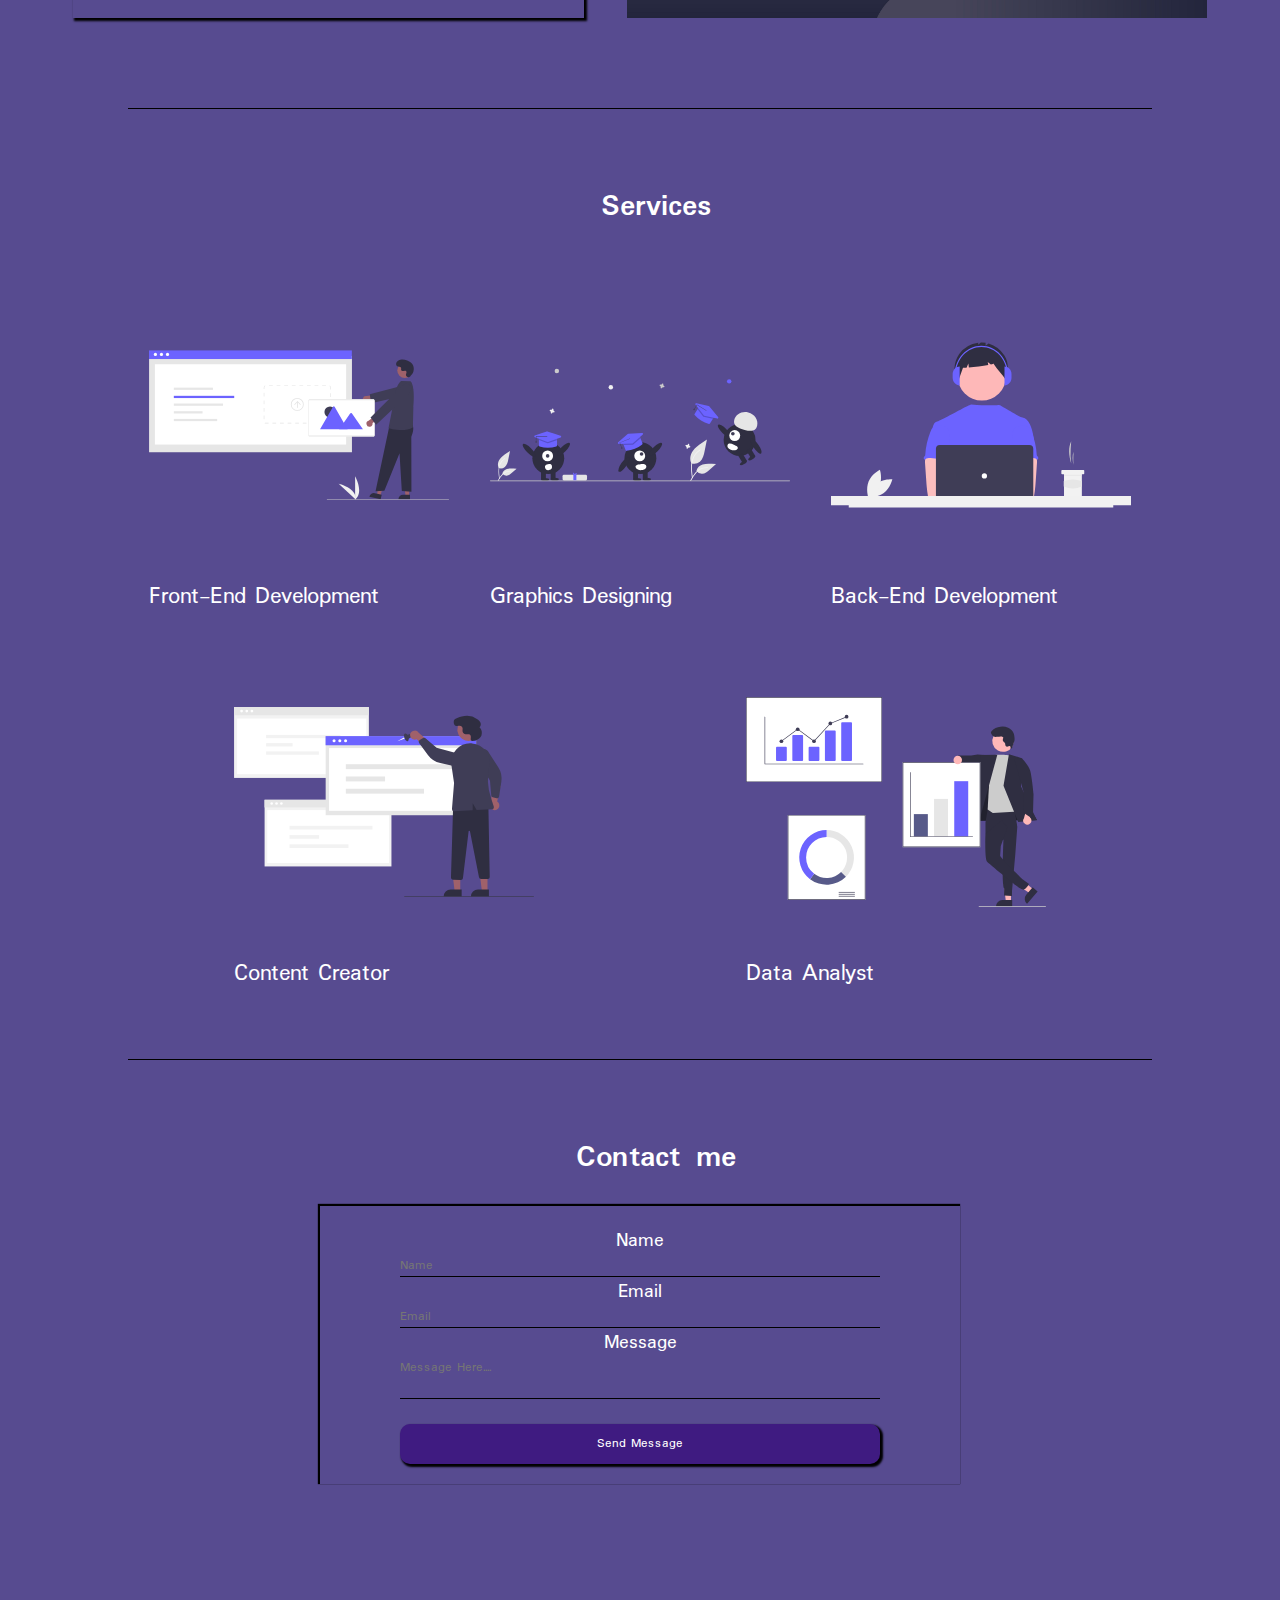
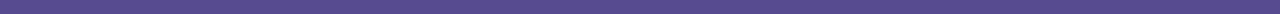
==== commit 846fad6e: "mail after" ====
--- a/index.html
+++ b/index.html
@@ -127,14 +127,14 @@
     </section>
     <section class="contact" id="contact">
       <h1 class="text_about">Contact me</h1>
-      <form name="myForm" class="form" method="post" action="mailhandler.php">
+       <form class="form" method="post" action="mailhandler.php">
         <div class="form_main">
           <div class="fields">
             <label class="form_text">Name </label>
             <input
               type="text"
               class="form_control"
-              name="fname"
+              name="name"
               placeholder="Name"
             />
             <span id="error-name"></span>
@@ -144,9 +144,8 @@
             <input
               type="email"
               class="form_control"
-              name="femail"
-              placeholder="Name"
-              id="email"
+              name="email"
+              placeholder="Email"
             />
             <span id="error-email"></span>
           </div>
@@ -154,7 +153,7 @@
             <label class="form_text">Message </label>
             <textarea
               id="message"
-              name="fmessage"
+              name="message"
               class="form_control"
               placeholder="Message Here...."
             ></textarea>
@@ -165,7 +164,6 @@
           Send Message
         </button> -->
         <input
-               onclick=" return validateForm()"
           type="submit"
           name="submit"
           value="Send Message"
